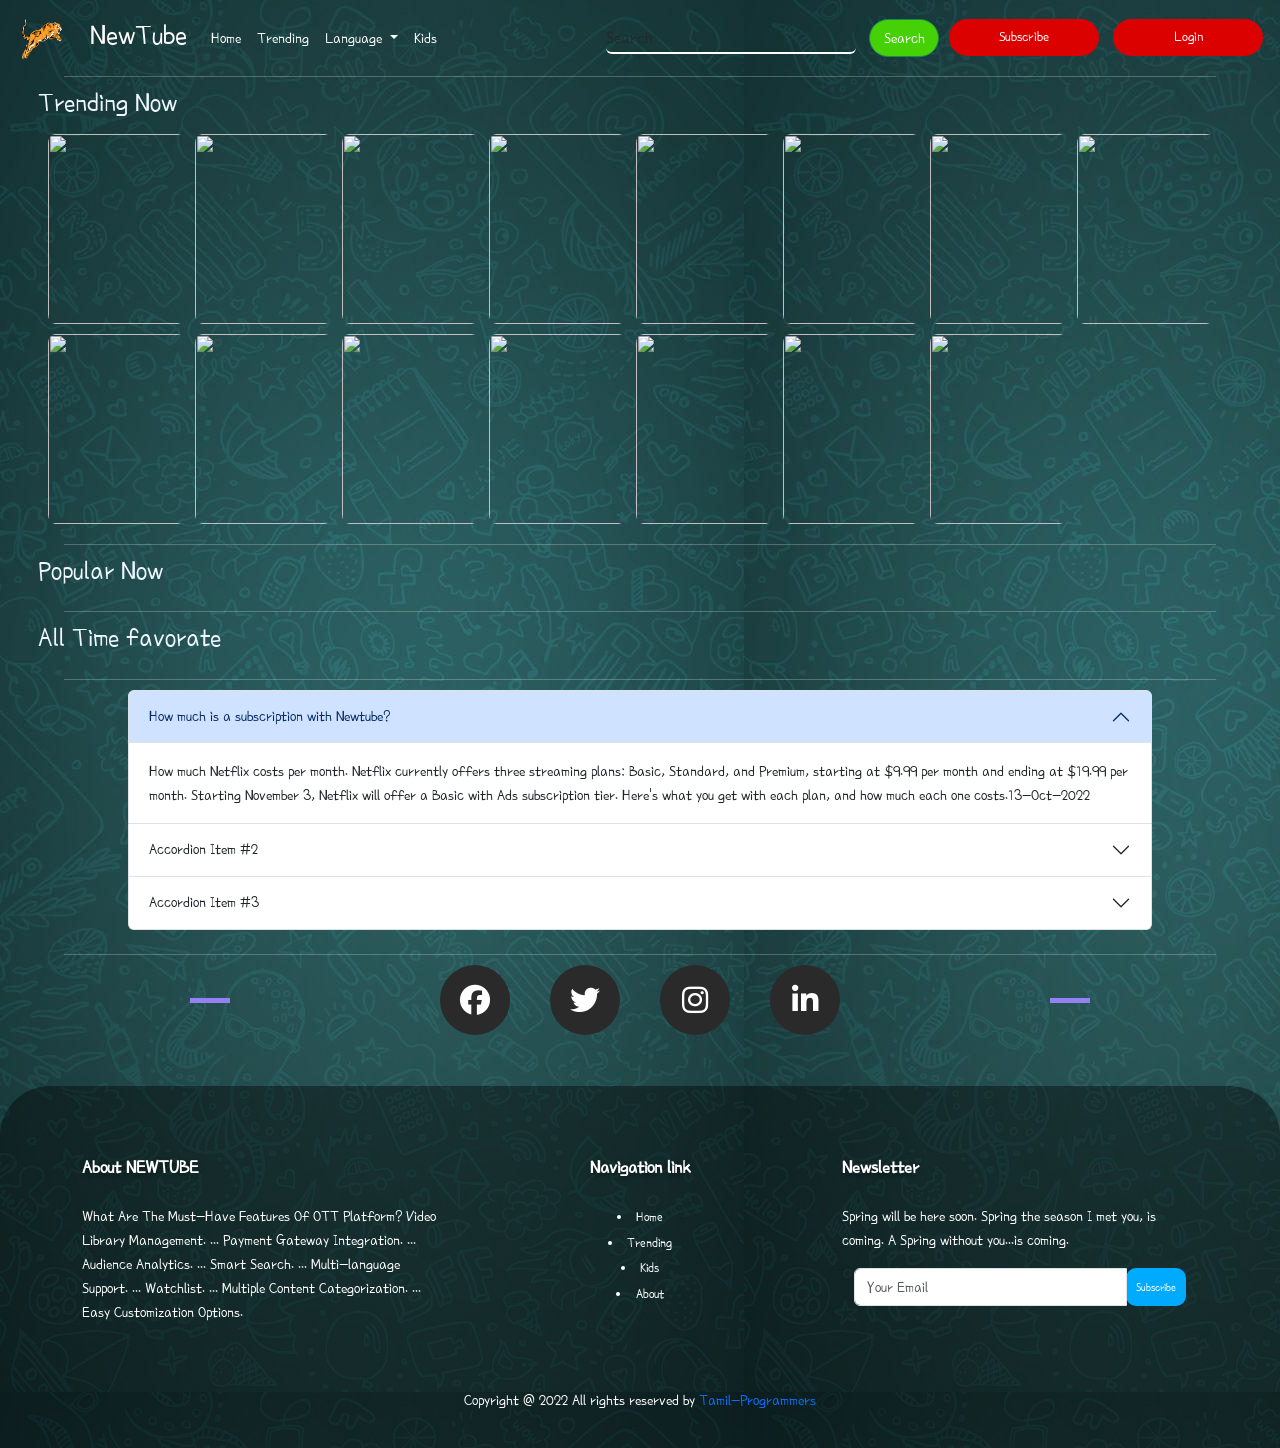
==== index.html @ 3104a97e "bn" ====
<!doctype html>
<html lang="en">
  <head>
    <meta charset="utf-8">
    <meta name="viewport" content="width=device-width, initial-scale=1">
    <title>NewTube -Digital Media</title>

    <!-- JQUERRY -->
    <script src="//cdnjs.cloudflare.com/ajax/libs/jquery/3.2.1/jquery.min.js"></script>
 <!-- CSS only -->
 <link rel="stylesheet" href="https://cdnjs.cloudflare.com/ajax/libs/font-awesome/4.7.0/css/font-awesome.css" />
 <link rel="stylesheet" href="https://cdnjs.cloudflare.com/ajax/libs/font-awesome/6.2.0/css/all.min.css">
<link href="https://cdn.jsdelivr.net/npm/bootstrap@5.2.2/dist/css/bootstrap.min.css" rel="stylesheet" integrity="sha384-Zenh87qX5JnK2Jl0vWa8Ck2rdkQ2Bzep5IDxbcnCeuOxjzrPF/et3URy9Bv1WTRi" crossorigin="anonymous">
<!-- JavaScript Bundle with Popper -->
<script src="https://cdn.jsdelivr.net/npm/bootstrap@5.2.2/dist/js/bootstrap.bundle.min.js" integrity="sha384-OERcA2EqjJCMA+/3y+gxIOqMEjwtxJY7qPCqsdltbNJuaOe923+mo//f6V8Qbsw3" crossorigin="anonymous"></script>

    <!-- <script src="https://cdn.jsdelivr.net/npm/bootstrap@5.2.2/dist/js/bootstrap.bundle.min.js" integrity="sha384-OERcA2EqjJCMA+/3y+gxIOqMEjwtxJY7qPCqsdltbNJuaOe923+mo//f6V8Qbsw3" crossorigin="anonymous"></script> -->
    <link rel="stylesheet" href="style.css">
 <link rel="shortcut icon" href="logo.png" type="image/x-icon">
<link rel="stylesheet" href="res.css">
  
  </head>
  <body  >
    <nav class="navbar navbar-expand-lg ">
      <div class="container-fluid">
        <a class="navbar-brand red" href="#"> <img id="nav-logo" src="logo.png" alt=""> NewTube </a>
        <button class="navbar-toggler " type="button" data-bs-toggle="collapse" data-bs-target="#navbarScroll" aria-controls="navbarScroll" aria-expanded="false" aria-label="Toggle navigation">
          <span class="navbar-toggler-icon bg-light"></span>
          <span class="navbar-toggler-icon bg-light"></span>
          <span class="navbar-toggler-icon bg-light"></span>

        </button>
        <div class="collapse navbar-collapse" id="navbarScroll">
          <ul class="navbar-nav me-auto my-2 my-lg-0 navbar-nav-scroll" style="--bs-scroll-height: 100px;">
            <li class="nav-item">
              <a class="nav-link active" aria-current="page" href="#">Home</a>
            </li>
            <li class="nav-item">
              <a class="nav-link" href="#">Trending</a>
            </li>
            <li class="nav-item dropdown">
              <a class="nav-link dropdown-toggle" href="#" role="button" data-bs-toggle="dropdown" aria-expanded="false">
                Language
              </a>
              <ul class="dropdown-menu">
                <li><a class="dropdown-item" href="#">Tamil</a></li>
                <li><a class="dropdown-item" href="#">Malayalam</a></li>
                <li><a class="dropdown-item" href="#">Hindi</a></li>
                <li><a class="dropdown-item" href="#">English</a></li>

                <li><hr class="dropdown-divider"></li>
                <li><a class="dropdown-item" href="#">All Movies</a></li>
                <li><a class="dropdown-item" href="#">Hit movies</a></li>

              </ul>
            </li>
            <li class="nav-item">
              <a href="#" class="nav-link">Kids</a>
            </li>
            <li class="nav-item">

            </li>
          </ul>
          <form class="d-flex nav-form" role="search">
            <div id="d1" style="display: flex;">
            <input class=" form-control inpu me-2"   onkeydown="ki()"  id="sval" type="search" placeholder="Search" aria-label="Search">
<!-- search boxxxxxxxxxxxy111-->

<div id="searchdata" >
  <!-- Lorem, ipsum dolor sit amet consectetur adipisicing elit. Modi inventore molestiae id. Iste vero error neque pariatur labore quaerat, explicabo dolor ducimus laudantium doloribus molestias minus quibusdam amet sint sunt ad eos vitae unde! -->
</div>

            <button class="btn search btn-success" onclick="ki()" type="button">Search</button>
          </div>
<div id="redbtn">
  
            <button style="font-size: 15px;border-radius:50px;" class="btn netflixbtn btn-netflix">Subscribe</button></a>
            <a href="./newtube in/index.html">
            <button style="font-size: 15px;border-radius:50px;" type="button" class="btn netflixbtn btn-netflix">Login</button></a> 
          </div>
          </form>
        </div>
      </div>
    </nav>



<hr id="line">




<!-- carosal -->




























<div id="main-window" onclick="ch()">

     <div id="win" class="win">
      
      <div class="win-head">
        <h3>Trending Now</h3>
      </div>
      

      <div id="win-body" class="win-body">


      </div>












     </div>

  






     <hr id="line">




     
     <div id="win" class="win">
      
      <div class="win-head">
        <h3>Popular Now</h3>
      </div>
      

      <div id="win-body-popular" class="win-body">


      </div>


     </div>





     <hr id="line">

     
     <div id="win" class="win">
      
      <div class="win-head">
        <h3>All Time favorate</h3>
      </div>
      

      <div id="win-body-fav" class="win-body">


      </div>


     </div>



     <!-- <hr id="line"> -->


     
  
</div>














<!-- AAAAAAAAAACCCCCCCCCCCCCCCCCCCCCCC -->



<hr id="line">



<div id="outer-acc" style="width: 80%; margin: auto;" onclick="ch()"> 
<div class="accordion" id="accordionExample">
  <div class="accordion-item">
    <h2 class="accordion-header" id="headingOne">
      <button class="accordion-button" type="button" data-bs-toggle="collapse" data-bs-target="#collapseOne" aria-expanded="true" aria-controls="collapseOne">
       
How much is a subscription with Newtube?
      </button>
    </h2>
    <div id="collapseOne" class="accordion-collapse collapse show" aria-labelledby="headingOne" data-bs-parent="#accordionExample">
      <div class="accordion-body">
        How much Netflix costs per month. Netflix currently offers three streaming plans: Basic, Standard, and Premium, starting at $9.99 per month and ending at $19.99 per month. Starting November 3, Netflix will offer a Basic with Ads subscription tier. Here's what you get with each plan, and how much each one costs.13-Oct-2022
      </div>
    </div>
  </div>
  <div class="accordion-item">
    <h2 class="accordion-header" id="headingTwo">
      <button class="accordion-button collapsed" type="button" data-bs-toggle="collapse" data-bs-target="#collapseTwo" aria-expanded="false" aria-controls="collapseTwo">
        Accordion Item #2
      </button>
    </h2>
    <div id="collapseTwo" class="accordion-collapse collapse" aria-labelledby="headingTwo" data-bs-parent="#accordionExample">
      <div class="accordion-body">
        <strong>This is the second item's accordion body.</strong> It is hidden by default, until the collapse plugin adds the appropriate classes that we use to style each element. These classes control the overall appearance, as well as the showing and hiding via CSS transitions. You can modify any of this with custom CSS or overriding our default variables. It's also worth noting that just about any HTML can go within the <code>.accordion-body</code>, though the transition does limit overflow.
      </div>
    </div>
  </div>
  <div class="accordion-item">
    <h2 class="accordion-header" id="headingThree">
      <button class="accordion-button collapsed" type="button" data-bs-toggle="collapse" data-bs-target="#collapseThree" aria-expanded="false" aria-controls="collapseThree">
        Accordion Item #3
      </button>
    </h2>
    <div id="collapseThree" class="accordion-collapse collapse" aria-labelledby="headingThree" data-bs-parent="#accordionExample">
      <div class="accordion-body">
        <strong>This is the third item's accordion body.</strong> It is hidden by default, until the collapse plugin adds the appropriate classes that we use to style each element. These classes control the overall appearance, as well as the showing and hiding via CSS transitions. You can modify any of this with custom CSS or overriding our default variables. It's also worth noting that just about any HTML can go within the <code>.accordion-body</code>, though the transition does limit overflow.
      </div>
    </div>
  </div>
</div>

</div>
<br>
<hr id="line">






<ul class="rohit-ul" onclick="ch()">
  <div></div>
      <li>
      <a href="#">
          <span class="fa-brands fa-facebook"></span>
      </a>
      </li>
      <li>
      <a href="#">
          <span class="fa-brands fa-twitter"></span>
      </a>
      </li>
      <li>
      <a href="#">
          <span class="fa-brands fa-instagram"></span>
      </a>
      </li>
      <li>
      <a href="#">
          <span class="fa-brands fa-linkedin"></span>
      </a>
      </li>
  <div></div>
</ul>



<footer class="footersection" id="footerid">
  <div class="container">
      <div class="row">
          <div class="col-lg-4 col-md-6 col-12 footer-div">
              <div>
                  <h3>About NEWTUBE</h3>
                  <p>What Are The Must-Have Features Of OTT Platform?

                    Video Library Management. ...
                    Payment Gateway Integration. ...
                    Audience Analytics. ...
                    Smart Search. ...
                    Multi-language Support. ...
                    Watchlist. ...
                    Multiple Content Categorization. ...
                    Easy Customization Options.</p>
              </div>
          </div>
          <div class="col-lg-4 col-md-6 col-12 footer-div text-center">
              <div>
                  <h3>Navigation link</h3>
                  <li><a href="#">Home</a></li>
                  <li><a href="#">Trending</a></li>
                  <li><a href="#">Kids</a></li>
                  <li><a href="#">About</a></li>
              </div>
          </div>
          <div class="col-lg-4 col-md-12 col-12 footer-div">
              <div>
                  <h3>Newsletter</h3>
                  <p>Spring will be here soon. Spring the season I met you, is coming. A Spring without you...is coming.</p>
                  
                  <div class="container newsletter-main">
                      <div class="row">
                          <div class="col-lg-12 col-12">
                              <div class="input-group mb-3">
                                  <input type="text" class="form-control news-letter" placeholder="Your Email">
                                  <div class="input-group-append">
                                  <button id="subs" type="button">Subscribe</button>
                              </div>
                              </div>
                          </div>
                      </div>
                  </div>
              </div>
          </div>
      </div>
      <div class="mt-5 text-center" >
          <p>Copyright @ 2022 All rights reserved by  <a href="https://github.com/tamil-programmer">Tamil-Programmers</a></p>
  </div>

  </div>
</footer>





  </body>
</html>
<script src="script.js"></script>
---- style.css ----
@import url("//maxcdn.bootstrapcdn.com/font-awesome/4.7.0/css/font-awesome.min.css");
@import url('https://fonts.googleapis.com/css2?family=Poor+Story&display=swap');
*{
  margin: 0;padding: 0;
  /* overflow-x: hidden; */
  font-family:'Poor Story','cursive';
  -webkit-user-select: none; /* Safari */
  -ms-user-select: none; /* IE 10 and IE 11 */
  user-select: none; /* Standard syntax */

}
body{
  background-image: url(./bg.jpg) !important;
}
.navbar-toggler{
  color: white;
}
#line{
  margin-top: 0;padding-bottom: 10px;width: 90%;margin:auto;
}
.navbar{
  margin: 0;
}
.navbar-brand{
  font-size: 30px !important;
}
.navbar a{
  color: white !important;
}
.navbar-icon-top .navbar-nav .nav-link > .fa {
  position: relative;
  width: 36px;
  font-size: 24px;
}body{
  background-color: #0f1522 !important ;
  color: beige;
  font-weight: 500;
}
span{
  font-size: 2px;
}
.navbar-icon-top .navbar-nav .nav-link > .fa > .badge {
  font-size: 0.75rem;
  position: absolute;
  right: 0;
  font-family: sans-serif;
}

.navbar-icon-top .navbar-nav .nav-link > .fa {
  top: 3px;
  line-height: 12px;
}

.navbar-icon-top .navbar-nav .nav-link > .fa > .badge {
  top: -10px;
}

@media (min-width: 576px) {
  .navbar-icon-top.navbar-expand-sm .navbar-nav .nav-link {
    text-align: center;
    display: table-cell;
    height: 70px;
    vertical-align: middle;
    padding-top: 0;
    padding-bottom: 0;
  }

  .navbar-icon-top.navbar-expand-sm .navbar-nav .nav-link > .fa {
    display: block;
    width: 48px;
    margin: 2px auto 4px auto;
    top: 0;
    line-height: 24px;
  }

  .navbar-icon-top.navbar-expand-sm .navbar-nav .nav-link > .fa > .badge {
    top: -7px;
  }
}

@media (min-width: 768px) {
  .navbar-icon-top.navbar-expand-md .navbar-nav .nav-link {
    text-align: center;
    display: table-cell;
    height: 70px;
    vertical-align: middle;
    padding-top: 0;
    padding-bottom: 0;
  }

  .navbar-icon-top.navbar-expand-md .navbar-nav .nav-link > .fa {
    display: block;
    width: 48px;
    margin: 2px auto 4px auto;
    top: 0;
    line-height: 24px;
  }

  .navbar-icon-top.navbar-expand-md .navbar-nav .nav-link > .fa > .badge {
    top: -7px;
  }
}

@media (min-width: 992px) {
  .navbar-icon-top.navbar-expand-lg .navbar-nav .nav-link {
    text-align: center;
    display: table-cell;
    height: 70px;
    vertical-align: middle;
    padding-top: 0;
    padding-bottom: 0;
  }

  .navbar-icon-top.navbar-expand-lg .navbar-nav .nav-link > .fa {
    display: block;
    width: 48px;
    margin: 2px auto 4px auto;
    top: 0;
    line-height: 24px;
  }

  .navbar-icon-top.navbar-expand-lg .navbar-nav .nav-link > .fa > .badge {
    top: -7px;
  }
}

@media (min-width: 1200px) {
  .navbar-icon-top.navbar-expand-xl .navbar-nav .nav-link {
    text-align: center;
    display: table-cell;
    height: 70px;
    vertical-align: middle;
    padding-top: 0;
    padding-bottom: 0;
  }

  .navbar-icon-top.navbar-expand-xl .navbar-nav .nav-link > .fa {
    display: block;
    width: 48px;
    margin: 2px auto 4px auto;
    top: 0;
    line-height: 24px;
  }

  .navbar-icon-top.navbar-expand-xl .navbar-nav .nav-link > .fa > .badge {
    top: -7px;
  }
}



footer a.text-light:hover { color: #fed136!important; text-decoration: none; }
footer .cizgi { border-right: 1px solid #535e67; }
@media (max-width: 992px) { footer .cizgi { border-right: none; } }
input:focus{
  outline: none !important;
}
.inpu{
  width: 250px;
  background-color: transparent !important;
  color: #ffffff !important;
  padding: 0 !important;
  height: 30px;
  margin-top: 10px !important;
/* margin: 0 !important; */
  font-size: large;
  border: none;
 border-bottom: 2px solid white;
}
.search{
  background-color: #46d106;
  color: white;
  width: 70px;
  margin: 5px;
  border-radius: 50px;}
.win{
  width: 100%;
  padding-left: 3%;
  overflow: hidden;
}
.win-body-list{
  margin-top: 5px;
  margin-bottom: 5px;
  width: 147px !important;
  height: 190px;
  /* border: 3px solid red; */
  overflow: hidden;
  border-radius: 5%;
  cursor: pointer;
  padding-left: 10px;
}
#watch-later-btn{
  padding: 3px 10px;
  margin-top: 5px;
}
.checked {
  color: red;
}
img{
  background-size: cover;
  width: 100%;
  height: 100%;
  border-radius: 5%;

}
#nav-logo{
  width: 70px ;
  height: 50px;
  /* position: relative; */
  /* left: 10px; */
}
.win-head{
  color: aliceblue !important;
}
.win-body-list-poster{
  width: 147px;
  border-radius: 5%;

  height: 190px;
}
.overlay *{
  font-size: 14px;
  margin: 0;padding: 0;
  margin-left: 12px;
  color:white;

}
.overlay button{
  /* background-color: rgb(0, 0, 0); */
  color: black;
  font-size: 10px;

}
.overlay{
position: relative;
top: -190px;
width: 147px;
height: 190px;
background-color: rgba(0, 0, 0, 0.685);
visibility: hidden;
/* border: 3px solid red; */


border-radius: 5%;

}

.win-body-list:hover > .overlay{
  visibility: visible;
  border-radius: 5%;

  
}
.win-body-list:hover > .win-body-list-poster{
 filter: blur(1px);
  
}
.win-body-list:hover{
  transform: scale(1.05);
  transition: 0.2s ease-in-out ;
}



.movie-data-img{
  /* width: 145px !important;
  height: 200px; */
  cursor: pointer;
  width: 90%;

}

#win-body{
  display: flex;
flex-wrap: wrap;
margin-bottom: 15px;
  /* width: 300%; */
  /* overflow: scroll !; */
}
#win-body-fav{
  display: flex;
flex-wrap: wrap;
margin-bottom: 15px;
  /* width: 300%; */
  /* overflow: scroll !; */
}
#win-body-popular{
  display: flex;
flex-wrap: wrap;
margin-bottom: 15px;
  /* width: 300%; */
  /* overflow: scroll !; */
}

#ye
{
  width: 100%;
}
/* #red{
 color: #db0101;

} */

/* ytytytytytyty */







#movie-site-img-div{
  width: 100% !important;
}

.dropdown-menu{
  background-color: #0f1522;
}
.dropdown-menu  li:hover >a {
  color: #0f1522;
}

#movie-site-detail p{
flex-wrap: wrap;
margin: 2px;padding: 0;
}

.btnplus{
  background-color: #ffffff;
  color: black;
  width: 150px;
  margin: 5px;
}
.btn-netflix{
  background-color: #db0101 !important;
  color: white;
  width: 150px;
  margin: 5px;
}



#movie-sec{
  display: flex; width: 80%; margin: auto; 
}



button{
  cursor: pointer;
  outline: 0;
  color: #AAA;

}

.btn:focus {
  outline: none;
}

.green{
  color: green;
}

.red{
  color: red;
}
















































































.footer .container .footer-left .copyright {
  padding-top: 11px;
  padding-right: 15%;
  font-size: 12px;
  line-height: 1.8;
  color: var(--TEXT_COLOR_L3);
  font-weight: 400;
}
.footer .container .footer-right p {
  font-size: 14px;
  font-weight: 500;
  color: var(--TEXT_COLOR_L2);
  padding-bottom: 7px;
}
footer .container .footer-right .app-unit .store-wrapper a.playstore {
  margin-bottom: 5px;
}










/* ffffffffffooooooooooooooooooooottttttttttttttttttttttttteeeeeeeeeeeeeeeeeeeeeeeerrrrrrrrrrrrrr */


@import url('//maxcdn.bootstrapcdn.com/font-awesome/4.3.0/css/font-awesome.min.css');
*{
    padding: 0px;
    margin: 0px;
}

body{
    background: #131315;
}

a{
    text-decoration: none;
}

.rohit-ul{
  margin-top: 35px;
    position: relative;
    top: 50%;
    left: 50%;
    transform: translate(-50% , -50%);
    display: flex;
    padding: 0;
}

.rohit-ul div{
    width: 40px;
    height: 5px;
    background-color: #9581f4;
    margin: auto;
}

.rohit-ul li{
    position: relative;
    list-style: none;
    width: 70px;
    height: 70px;
    margin:  0 20px;
}

.rohit-ul li span{
    border-radius: 50%;
    width: 100%;
    height: 100%;
    display: flex!important;
    background: #2a2a2a;
    justify-content: center;
    align-items: center;
    color: #fff;
    font-size: 30px !important;
    transition: 1.5s ease-out;
}

.rohit-ul li:hover span{
    transition: .3s;
}

.rohit-ul li:nth-child(2):hover span{
    background: #2c3456 !important;
}
.rohit-ul li:nth-child(3):hover span{
    background: #6a9aee !important;
}
.rohit-ul li:nth-child(4):hover span{
    background: #cc296c !important;
}
.rohit-ul li:nth-child(5):hover span{
    background: #2c3456 !important;
}


/* foooooter Section .......... */
/**footer section start**/
.footersection{
    width: 100%;
    height: auto;
    padding: 70px 0 20px 0!important;
    background: #00000067;
    position: relative;
    border-top-left-radius: 50px;
    border-top-right-radius: 50px;

}

.footersection p{
    color: #fff;
}

.footersection li{
    font-size: 0.9rem;
    line-height: 1.6rem;
    font-weight: 400;
    color: #fff;
    text-transform: capitalize;
}

.footersection h3{
    color: #fff;
    margin-bottom: 25px;
    font-size: 1.2rem!important;
    font-weight: bold;
    text-shadow: 0 2px 5px rgba(0,0,0,0.4);
}

.footer-div li a{
    color: #fff;
}

#myBtn{
    display: none;
    position: fixed;
    bottom: 20px;
    right: 40px;
    z-index: 99;
    border: none;
    color: #fff;
    background: #00abff;
    padding: 10px;
    border-radius: 10px;
}

#myBtn:hover{
    background: #606060;
}

.input-group-append button {
    display: inline-block;
    padding: 10px 10px;
    font-size: 12px;
    cursor: pointer;
    text-align: center;
    text-decoration: none;
    outline: none;
    color: #fff;
    background-color: #00abff;
    border: none;
    border-radius: 10px;
    box-shadow: 5 0px #999;
}

.input-group-append button:hover {background-color: #606060}

.input-group-append button:active {
    background-color: #00abff;
    box-shadow: 0 5px #666;
    transform: translateY(4px);
}
/**footer section end**/














/* COUNTER */

.counter {
  background-color:#f5f5f5;
  padding: 20px 0;
  border-radius: 5px;
}

.count-title {
  font-size: 40px;
  font-weight: normal;
  margin-top: 10px;
  margin-bottom: 0;
  text-align: center;
}

.count-text {
  font-size: 13px;
  font-weight: normal;
  margin-top: 10px;
  margin-bottom: 0;
  text-align: center;
}

.fa-2x {
  margin: 0 auto;
  float: none;
  display: table;
  color: #4ad1e5;
}






/* searchdata */

#searchdata{
  width:20% ;
   /* border: 2px solid green; */
   top: 100%;position: absolute;
  /* background-color: rgb(138, 130, 130); */
}
---- res.css ----
@media screen and (max-width: 400px) {
    .win{
      padding-left: 0;
    }
    .win-body-list,.win-body-list-poster{
        width: 117px !important;
  height: 160px;
    }
    .overlay{
  font-size: 10px;
  width: 117px !important;


    }
    .win-head{
        margin-left: 5%;
    }
   
  }

  @media screen and (max-width: 500px) {
    #movie-sec{
        display: block;
        width: 90%;
        margin: auto;
        }
        .movie-data-img{
            margin: auto;
            width: 50%;
    
        }
        #movie-site-detail{
            padding-left: 0px !important;
        }
        .netflixbtn{
            width: 140px;
        }
       .nav-form{
        display: block !important;
       }
  }
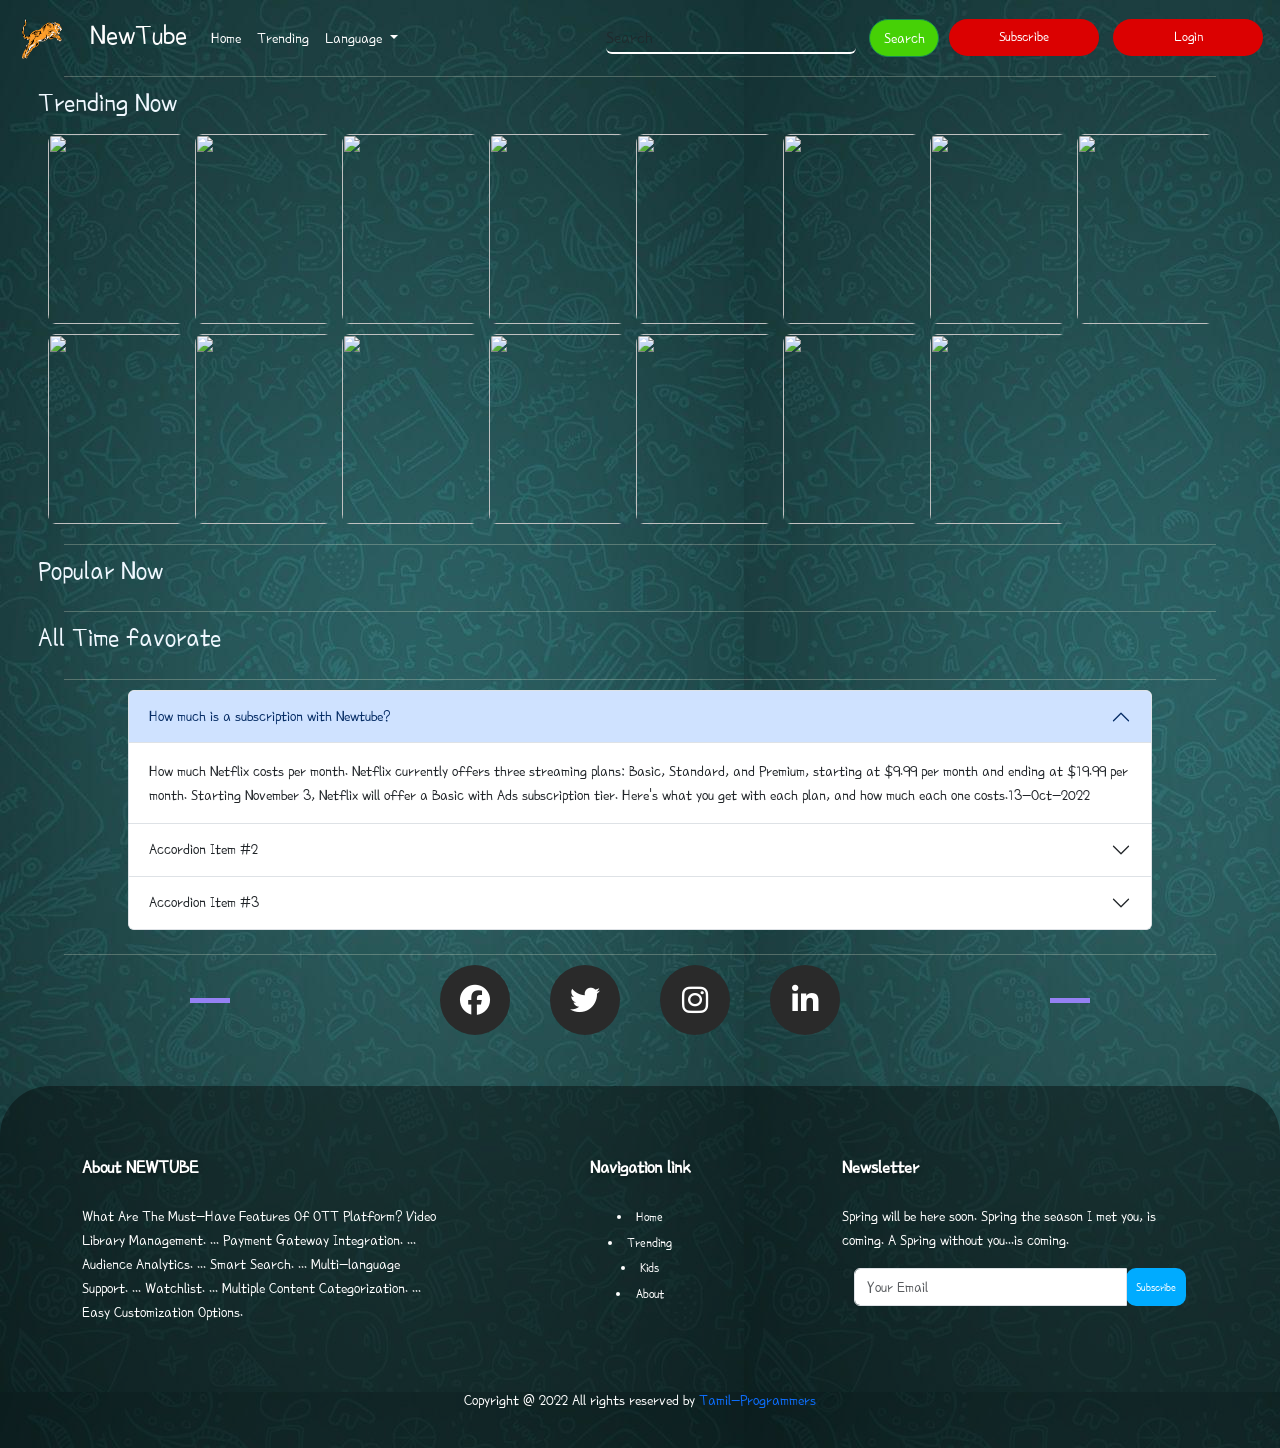
==== commit 09314dbb: "transulator" ====
--- a/index.html
+++ b/index.html
@@ -55,7 +55,10 @@
               </ul>
             </li>
             <li class="nav-item">
-              <a href="#" class="nav-link">Kids</a>
+              <a href="#" class="nav-link">
+                <div id="google_translate_element"></div>
+
+              </a>
             </li>
             <li class="nav-item">
 
@@ -91,10 +94,6 @@
 
 
 <!-- carosal -->
-
-
-
-
 
 
 
@@ -364,5 +363,12 @@
   </body>
 </html>
 <script src="script.js"></script>
-
-
+<script type="text/javascript">
+  function googleTranslateElementInit() {
+    new google.translate.TranslateElement({pageLanguage: 'en'}, 'google_translate_element');
+  }
+  </script>
+  
+  <script type="text/javascript" src="//translate.google.com/translate_a/element.js?cb=googleTranslateElementInit"></script>
+  
+
--- a/style.css
+++ b/style.css
@@ -8,6 +8,15 @@
   -ms-user-select: none; /* IE 10 and IE 11 */
   user-select: none; /* Standard syntax */
 
+}
+.goog-te-banner{
+  display: none !important;
+}
+.goog-logo-link{
+  display: none;
+}
+#google_translate_element{
+color: transparent !important;
 }
 body{
   background-image: url(./bg.jpg) !important;
